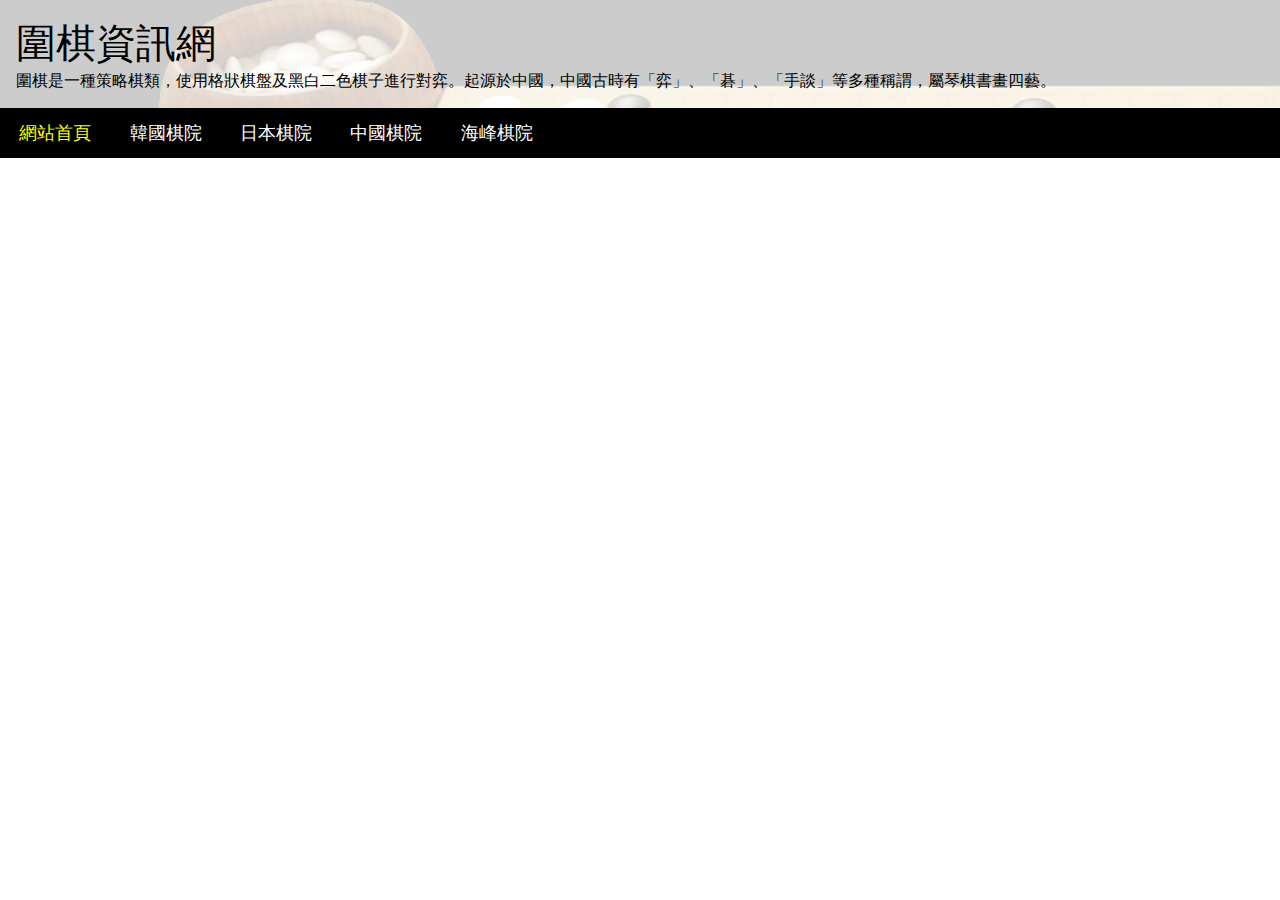
==== project1-圍棋網站/index.html @ 7ad57c91 "header" ====
<!DOCTYPE html>
<html lang="en">

<head>
    <meta charset="UTF-8">
    <meta name="viewport" content="width=device-width, initial-scale=1.0">
    <title>圍棋資訊網</title>
    <link rel="stylesheet" href="./style.css">
</head>

<body>
    <header>
        <div class="top">
            <h1>圍棋資訊網</h1>
            <h3>
                圍棋是一種策略棋類，使用格狀棋盤及黑白二色棋子進行對弈。起源於中國，中國古時有「弈」、「碁」、「手談」等多種稱謂，屬琴棋書畫四藝。
            </h3>
        </div>
        <nav>
            <ul>
                <li><a href="#" class="active">網站首頁</a></li>
                <li><a href="./korea.html">韓國棋院</a></li>
                <li><a href="./japan.html">日本棋院</a></li>
                <li><a href="./china.html">中國棋院</a></li>
                <li><a href="./taiwan.html">海峰棋院</a></li>
            </ul>
        </nav>

    </header>

    <main></main>
</body>

</html>
---- project1-圍棋網站/style.css ----
* {
    padding: 0;
    margin: 0;
    box-sizing: border-box;
    font-family: DFkaai-sb, sans-serif;
}

h1,
h2,
h3,
h4,
h5,
h6 {
    font-weight: normal;
}

header div.top {
    padding: 1rem;
    background-image: url(./images/background.png);
    background-repeat: no-repeat;
    background-size: cover;
}

header div.top h1 {
    font-size: 2.5rem;
}

header div.top h3 {
    font-size: 1rem;
}

header nav ul {
    display: flex;
    list-style-type: none;
}

header nav ul li {
    padding: 0.8rem 1.2rem;
}

header nav {
    background-color: black;
}

nav ul li a {
    color: white;
    text-decoration: none;
    font-size: 1.1rem;
    transition: all 0.3s ease;
}

nav ul li a:hover {
    color: yellow;


}

.active {
    color: yellow;
}
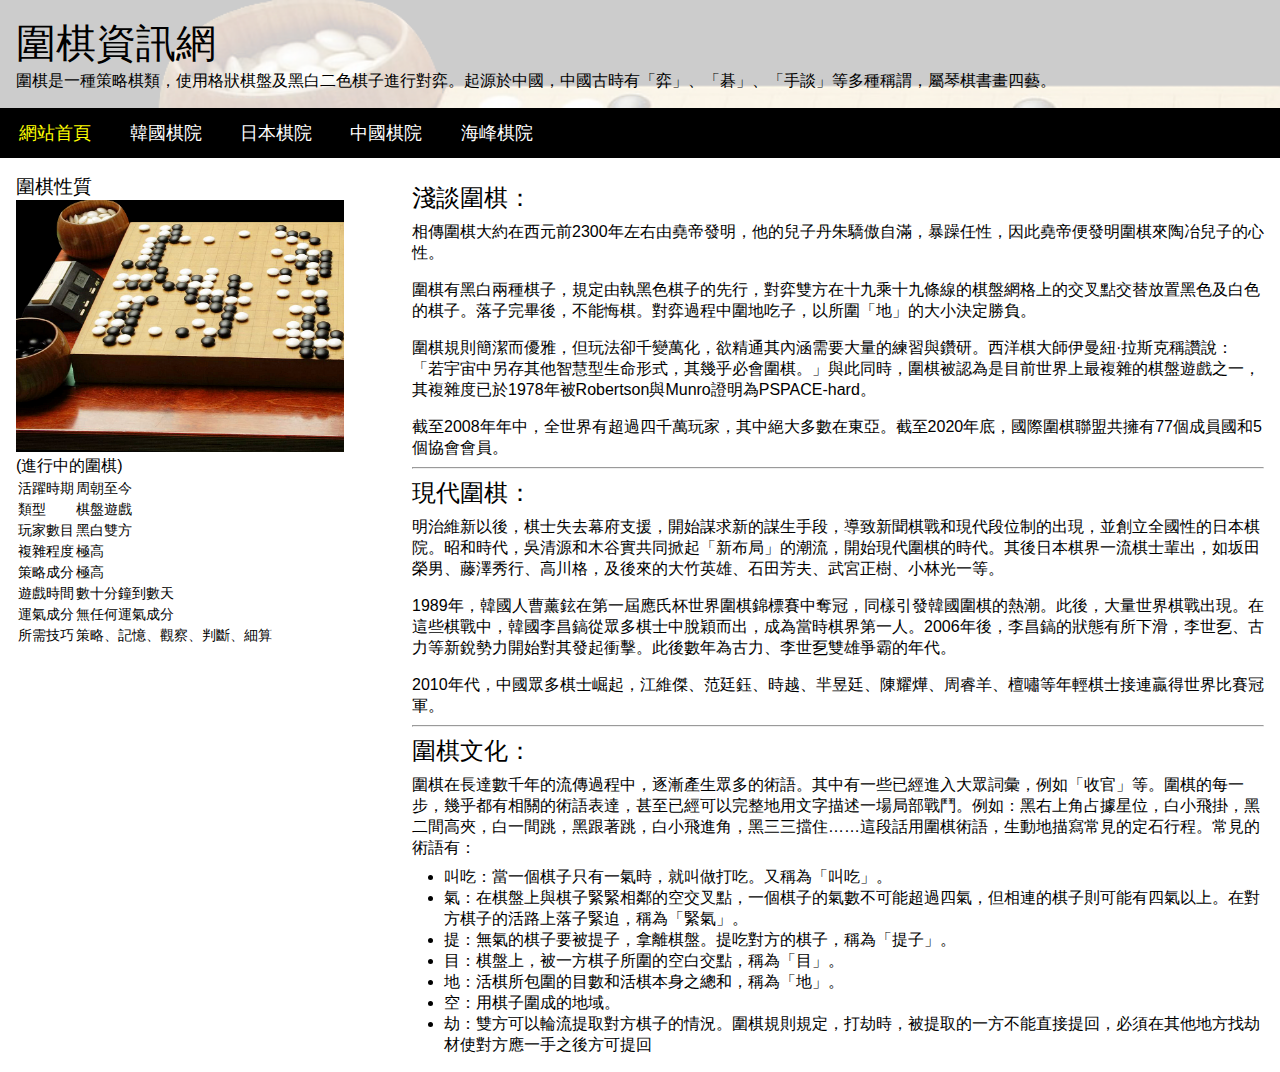
==== commit 1950bcba: "korea.html" ====
--- a/project1-圍棋網站/index.html
+++ b/project1-圍棋網站/index.html
@@ -28,7 +28,96 @@
 
     </header>
 
-    <main></main>
+    <main>
+        <section class="left">
+            <h3>圍棋性質</h3>
+            <figure>
+                <img src="./images/go-equipment.png" alt="圍棋用具">
+                <figcaption>(進行中的圍棋)</figcaption>
+            </figure>
+
+            <table>
+                <tr>
+                    <td>活躍時期</td>
+                    <td>周朝至今</td>
+                </tr>
+                <tr>
+                    <td>類型</td>
+                    <td>棋盤遊戲</td>
+                </tr>
+                <tr>
+                    <td>玩家數目</td>
+                    <td>黑白雙方</td>
+                </tr>
+                <tr>
+                    <td>複雜程度</td>
+                    <td>極高</td>
+                </tr>
+                <tr>
+                    <td>策略成分</td>
+                    <td>極高</td>
+                </tr>
+                <tr>
+                    <td>遊戲時間</td>
+                    <td>數十分鐘到數天</td>
+                </tr>
+                <tr>
+                    <td>運氣成分</td>
+                    <td>無任何運氣成分</td>
+                </tr>
+                <tr>
+                    <td>所需技巧</td>
+                    <td>策略、記憶、觀察、判斷、細算</td>
+                </tr>
+            </table>
+        </section>
+        <section class="right">
+            <h3>淺談圍棋：</h3>
+            <p>
+                相傳圍棋大約在西元前2300年左右由堯帝發明，他的兒子丹朱驕傲自滿，暴躁任性，因此堯帝便發明圍棋來陶冶兒子的心性。
+            </p>
+            <p>
+                圍棋有黑白兩種棋子，規定由執黑色棋子的先行，對弈雙方在十九乘十九條線的棋盤網格上的交叉點交替放置黑色及白色的棋子。落子完畢後，不能悔棋。對弈過程中圍地吃子，以所圍「地」的大小決定勝負。
+            </p>
+            <p>
+                圍棋規則簡潔而優雅，但玩法卻千變萬化，欲精通其內涵需要大量的練習與鑽研。西洋棋大師伊曼紐·拉斯克稱讚說：「若宇宙中另存其他智慧型生命形式，其幾乎必會圍棋。」與此同時，圍棋被認為是目前世界上最複雜的棋盤遊戲之一，其複雜度已於1978年被Robertson與Munro證明為PSPACE-hard。
+            </p>
+            <p>
+                截至2008年年中，全世界有超過四千萬玩家，其中絕大多數在東亞。截至2020年底，國際圍棋聯盟共擁有77個成員國和5個協會會員。
+            </p>
+            <hr />
+            <h3>現代圍棋：</h3>
+            <p>
+                明治維新以後，棋士失去幕府支援，開始謀求新的謀生手段，導致新聞棋戰和現代段位制的出現，並創立全國性的日本棋院。昭和時代，吳清源和木谷實共同掀起「新布局」的潮流，開始現代圍棋的時代。其後日本棋界一流棋士輩出，如坂田榮男、藤澤秀行、高川格，及後來的大竹英雄、石田芳夫、武宮正樹、小林光一等。
+            </p>
+            <p>
+                1989年，韓國人曹薰鉉在第一屆應氏杯世界圍棋錦標賽中奪冠，同樣引發韓國圍棋的熱潮。此後，大量世界棋戰出現。在這些棋戰中，韓國李昌鎬從眾多棋士中脫穎而出，成為當時棋界第一人。2006年後，李昌鎬的狀態有所下滑，李世乭、古力等新銳勢力開始對其發起衝擊。此後數年為古力、李世乭雙雄爭霸的年代。
+            </p>
+            <p>
+                2010年代，中國眾多棋士崛起，江維傑、范廷鈺、時越、羋昱廷、陳耀燁、周睿羊、檀嘯等年輕棋士接連贏得世界比賽冠軍。
+            </p>
+            <hr />
+            <h3>圍棋文化：</h3>
+            <p>
+                圍棋在長達數千年的流傳過程中，逐漸產生眾多的術語。其中有一些已經進入大眾詞彙，例如「收官」等。圍棋的每一步，幾乎都有相關的術語表達，甚至已經可以完整地用文字描述一場局部戰鬥。例如：黑右上角占據星位，白小飛掛，黑二間高夾，白一間跳，黑跟著跳，白小飛進角，黑三三擋住……這段話用圍棋術語，生動地描寫常見的定石行程。常見的術語有：
+            </p>
+            <ul>
+                <li>叫吃：當一個棋子只有一氣時，就叫做打吃。又稱為「叫吃」。</li>
+                <li>
+                    氣：在棋盤上與棋子緊緊相鄰的空交叉點，一個棋子的氣數不可能超過四氣，但相連的棋子則可能有四氣以上。在對方棋子的活路上落子緊迫，稱為「緊氣」。
+                </li>
+                <li>
+                    提：無氣的棋子要被提子，拿離棋盤。提吃對方的棋子，稱為「提子」。
+                </li>
+                <li>目：棋盤上，被一方棋子所圍的空白交點，稱為「目」。</li>
+                <li>地：活棋所包圍的目數和活棋本身之總和，稱為「地」。</li>
+                <li>空：用棋子圍成的地域。</li>
+                <li>
+                    劫：雙方可以輪流提取對方棋子的情況。圍棋規則規定，打劫時，被提取的一方不能直接提回，必須在其他地方找劫材使對方應一手之後方可提回
+                </li>
+            </ul>
+        </section>
+    </main>
 </body>
 
 </html>--- a/project1-圍棋網站/style.css
+++ b/project1-圍棋網站/style.css
@@ -57,4 +57,62 @@
 
 .active {
     color: yellow;
+}
+
+main {
+    display: flex;
+    flex-wrap: wrap;
+}
+
+.no-main {
+    display: block;
+}
+
+main section {
+    padding: 1rem;
+}
+
+section.left {
+    flex: 1 1 300px;
+}
+
+section.left img {
+    width: 90%;
+}
+
+section.right {
+    flex: 4 1 500px;
+}
+
+table {
+    font-size: 0.9rem;
+}
+
+section.right h3 {
+    font-size: 1.5rem;
+    padding-top: 0.5rem;
+}
+
+p {
+    padding: 0.5rem 0rem;
+}
+
+section.right ul {
+    margin-left: 2rem;
+}
+
+.player h4 {
+    font-size: 1.5rem;
+    color: rgb(0, 90, 91);
+}
+
+.player h5 {
+    font-size: 1.05rem;
+    color: rgb(6, 120, 120);
+}
+
+.player {
+    margin: 2rem;
+    border: 2px solid burlywood;
+    padding: 0.5rem;
 }